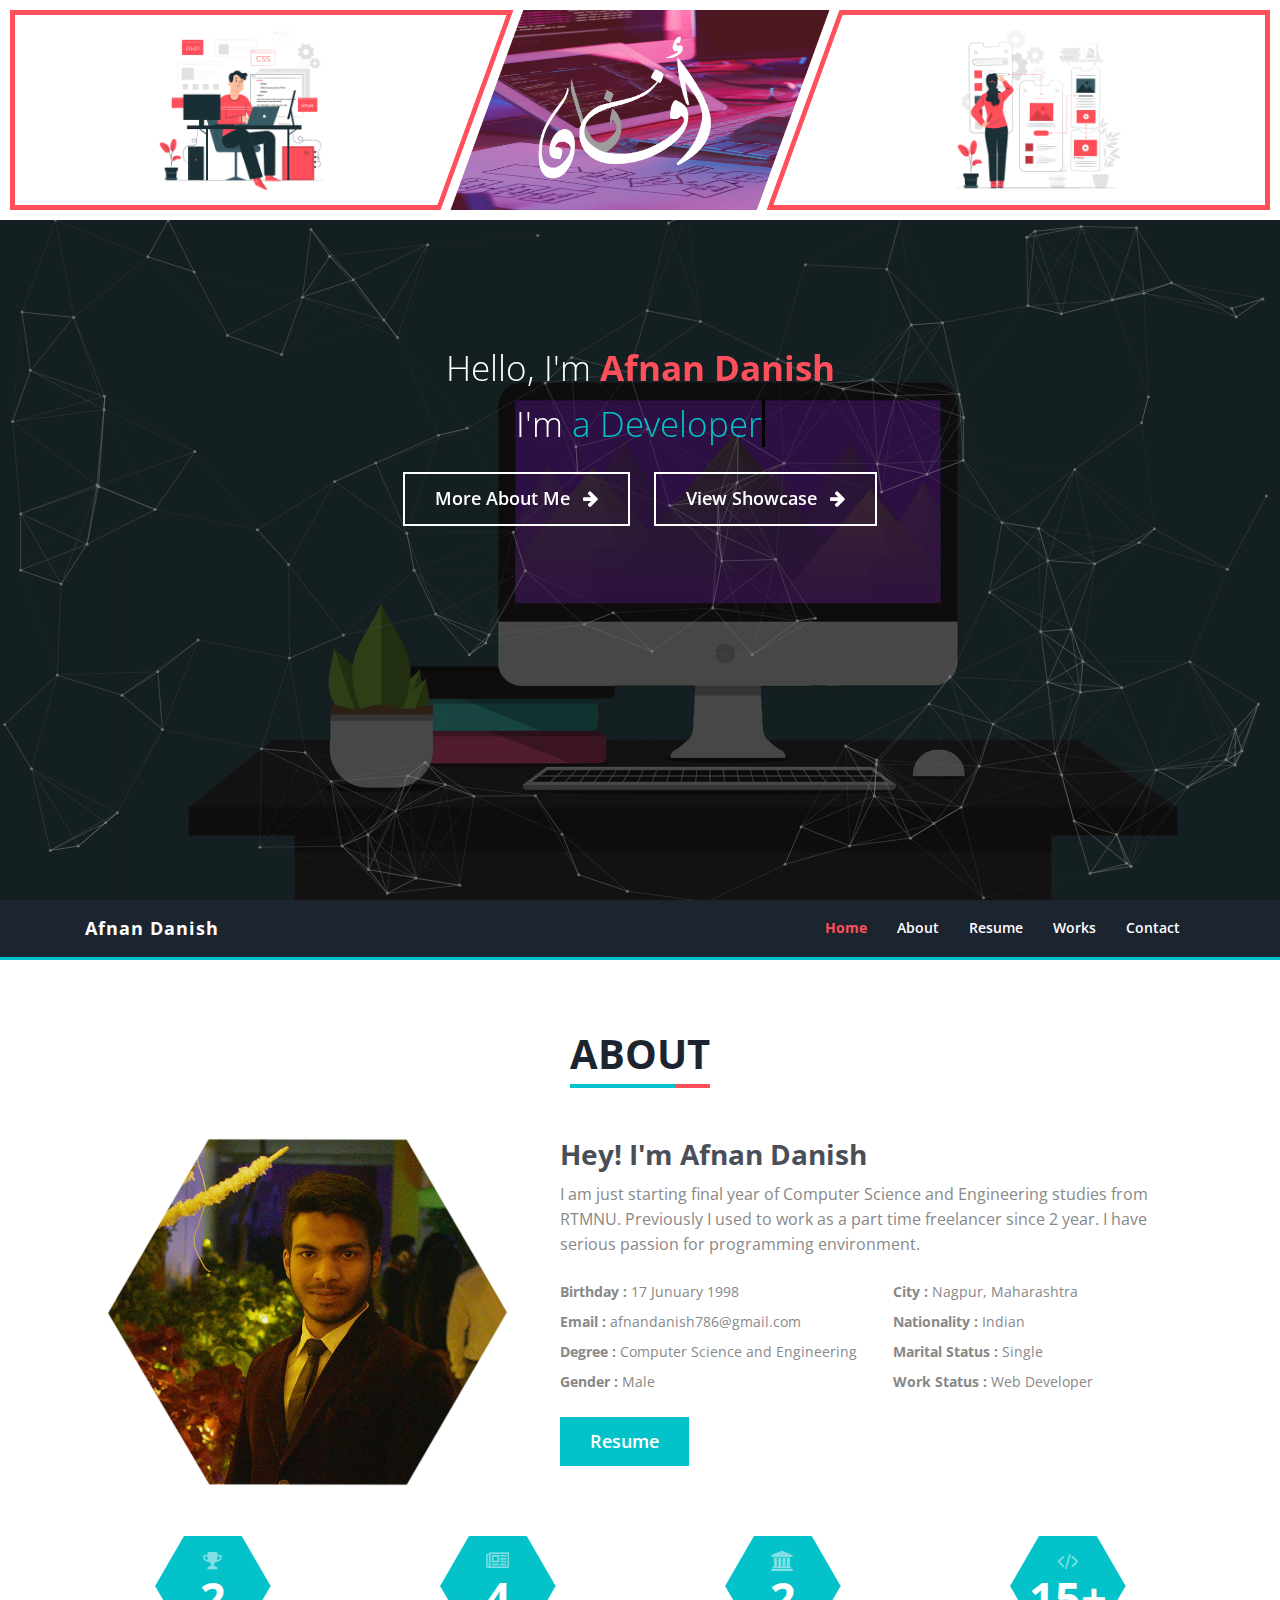
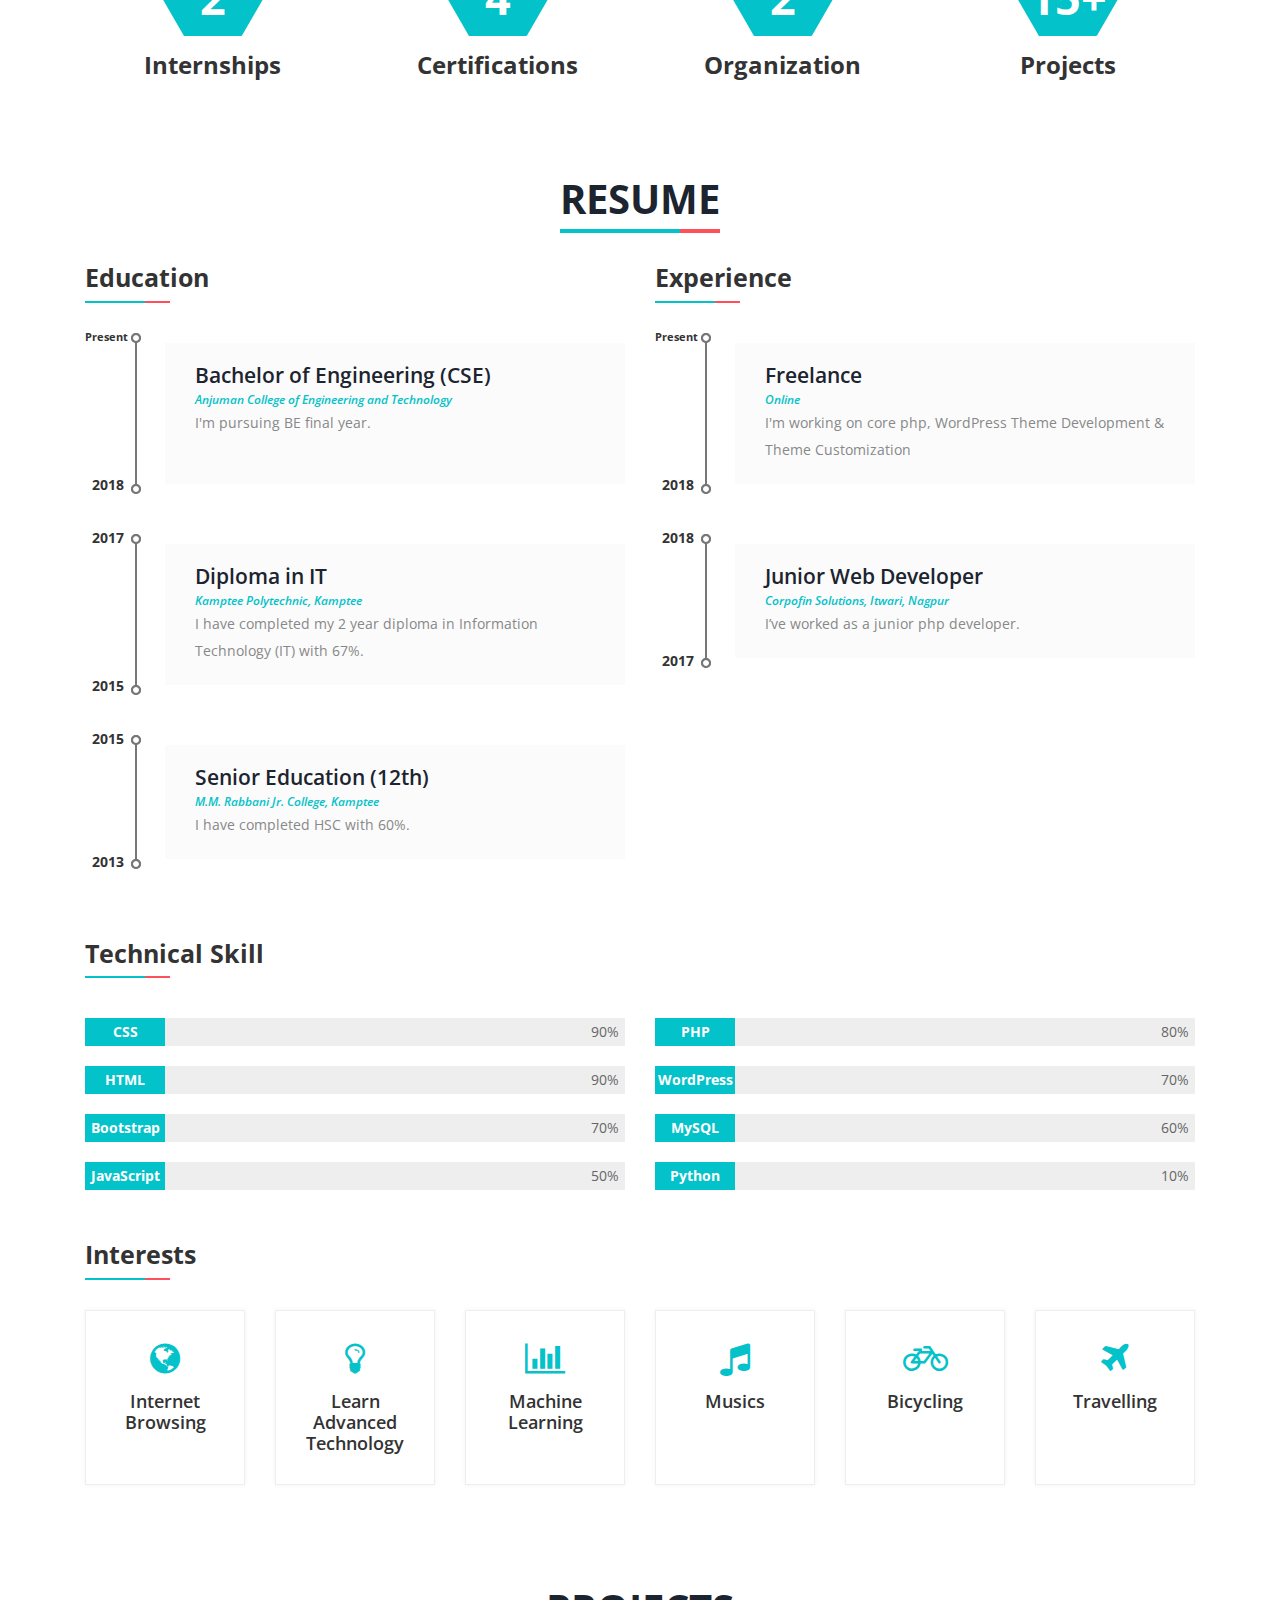
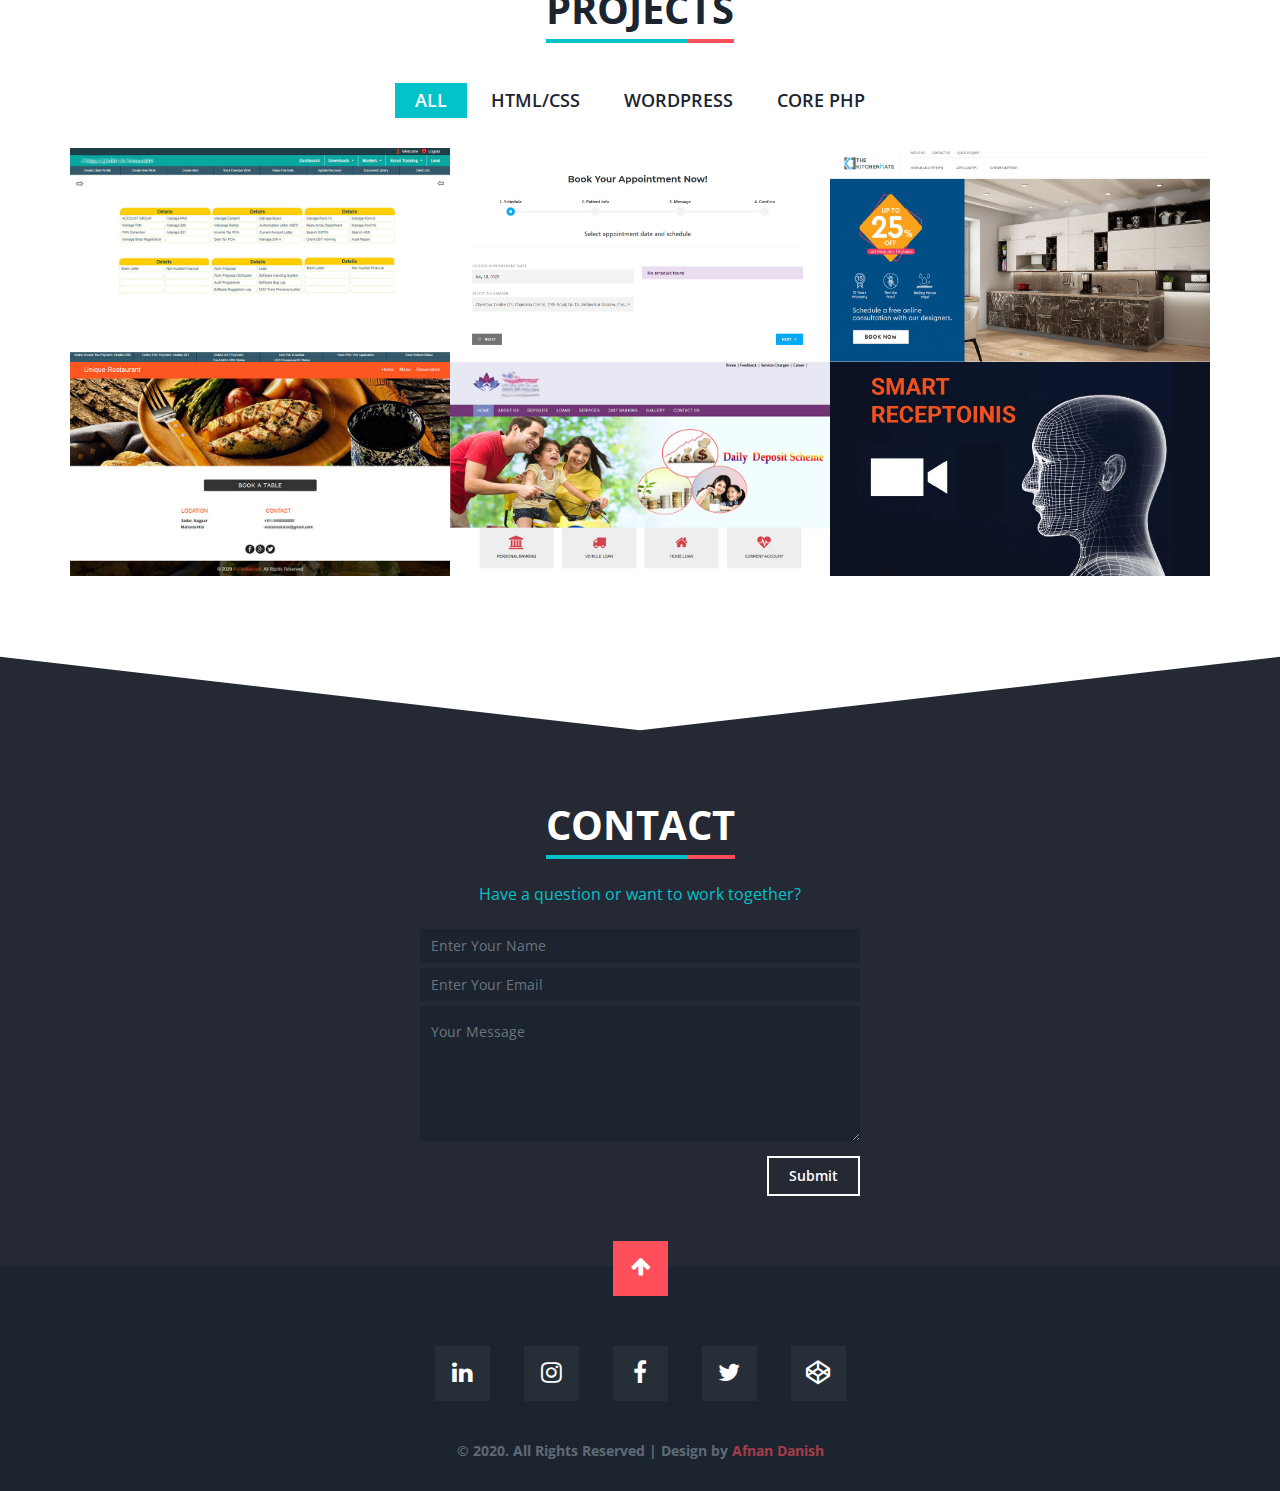
==== index.html @ 78c7e906 "add project and showcase" ====
<!DOCTYPE html>
<html>

<head>
	<meta charset="utf-8">
	<meta name="viewport" content="width=device-width, initial-scale=1">
	<title>Afnan Danish</title>
	
	<meta name="description" content="Afnan Danish is a Web developer and also I'm a student of Computer Science and Engineering from RTMNU University. ">
	<meta name="robots" content="index, follow">
	<meta name="googlebot" content="index, follow, max-snippet:-1, max-image-preview:large, max-video-preview:-1">
	<meta name="bingbot" content="index, follow, max-snippet:-1, max-image-preview:large, max-video-preview:-1">
	<link rel="canonical" href="https://afnan-danish.github.io">
	<meta property="og:locale" content="en_US">
	<meta property="og:type" content="website">
	<meta property="og:title" content="Home">
	<meta property="og:description" content="Afnan Danish is a Web developer and also I'm a student of Computer Science and Engineering from RTMNU University.">
	<meta property="og:url" content="https://afnan-danish.github.io">
	<meta property="og:site_name" content="Afnan Danish – Web Developer from Nagpur, India">
	<meta property="og:image" content="https://afnan-danish.github.io/images/afnan-danish.png">
	<meta name="keywords" content="" />
	
	<!--<meta name="mobile-web-app-capable" content="yes"> -->

	<link rel="icon" href="images/favicon.png" >
	<link href="https://fonts.googleapis.com/css2?family=Open+Sans:wght@400;600;700;800&display=swap" rel="stylesheet">
	<link href="css/bootstrap.min.css" rel='stylesheet' type='text/css' />
	<link href="css/style.css" rel='stylesheet' type='text/css' />
	<link href="css/font-awesome.css" rel="stylesheet">
	<link rel="stylesheet" href="css/owl.carousel.min.css">
	<link rel="stylesheet" href="css/owl.theme.default.min.css">
	<!-- Global site tag (gtag.js) - Google Analytics -->
	<script async src="https://www.googletagmanager.com/gtag/js?id=UA-175095025-1"></script>
	<script>
	  window.dataLayer = window.dataLayer || [];
	  function gtag(){dataLayer.push(arguments);}
	  gtag('js', new Date());

	  gtag('config', 'UA-175095025-1');
	</script>

</head>

<body data-spy="scroll" data-target=".navbar" data-offset="50">
	<!--top-header-main-->
	<div class="clearfix"></div>
	<div id="home"  class="top-header-main">
		<div class="top-header">
			<div class="th-first">
			</div>
			<div class="th-second">
			</div>
			<div class="th-third">
			</div>
		</div><!-- .top-header -->
	</div> <!-- /.top-header-main -->


	<!--Canvas Banner-->
	<div class="clearfix"></div>
	<section class="canvas-banner">
		<div id="particle-canvas" style="position: relative;">
		</div><!-- .particle-canvas -->
		<div class="canvas-content">
			<h1 class="canvas-heading">Hello, I'm <span class="name">Afnan Danish</span></h1>
			<h1 class="canvas-heading">I'm <span id="typeline" ></span></h1>
			<a class="view-btn" href="#about">More About Me <span class="fa fa-arrow-right"></span></a>
			<a class="view-btn" href="showcase.html">View Showcase <span class="fa fa-arrow-right"></span></a>
		</div><!-- .canvas-content -->
	</section><!-- /.canvas-banner -->
	


	<!-------- Navigatio ---------->
	<nav id="header" class="navbar navbar-expand-lg navbar-light bg-light sticky-top">
		<div class="container">
			<a class="navbar-brand" href="#home">Afnan Danish</a>
	  		<button class="navbar-toggler" type="button" data-toggle="collapse" data-target="#navbarNavDropdown" aria-controls="navbarNavDropdown" aria-expanded="false" aria-label="Toggle navigation">
	    		<div class="bar1"></div>
				<div class="bar2"></div>
				<div class="bar3"></div>
	  		</button>
	  		<div class="collapse navbar-collapse" id="navbarNavDropdown">
	    		<ul class="navbar-nav ml-auto">
		      		<li class="nav-item">
		        		<a class="nav-link" href="#home">Home</a>
		      		</li>
		      		<li class="nav-item">
		        		<a class="nav-link" href="#about">About</a>
		      		</li>
		      		<li class="nav-item">
		        		<a class="nav-link" href="#resume">Resume</a>
		      		</li>
		      		<li class="nav-item">
		        		<a class="nav-link" href="#project">Works</a>
		      		</li>
		      		<!--
		      		<li class="nav-item">
		        		<a class="nav-link" href="#testimonial">Testimonials</a>
		      		</li>
		      		<li class="nav-item dropdown">
			       		<a class="nav-link dropdown-toggle" href="#" id="navbarDropdownMenuLink" data-toggle="dropdown" aria-haspopup="true" aria-expanded="false">Blocks</a>
			       		<div class="dropdown-menu" aria-labelledby="navbarDropdownMenuLink">
			       			<a class="dropdown-item" href="#">Fun Facts</a>
			       			<a class="dropdown-item" href="#">Testimonials</a>
			       		</div>
			   		</li>
			   		-->
			   		<li class="nav-item">
			       		<a class="nav-link" href="#contact">Contact</a>
			   		</li>
		    	</ul>
		  	</div><!-- .collapse -->
		</div><!--.container -->
	</nav><!-- #header -->
	<!----- End Navigation ------>
	
	

	<!----- About Section ------>
	<section id="about" class="about">
		<div class="container">
			<div class="row">
				<div class="col-md-12">
					<div class="heading">
						<h1 class="section-heading">About</h1>
					</div><!-- .heading -->
				</div><!-- .col-md-12 -->
			</div><!-- .row -->
			<div class="me">
				<div class="row">
					<div class="col-md-5">
						<img class="img-me" src="images/afnan-danish.png" alt="Afnan Danish">
						<!--<h2 class="who-me">Who's this guy?</h2>-->
					</div><!-- .col- -->
					<div class="col-md-7">
						<h2 class="name">Hey! I'm Afnan Danish</h2>
						<p class="desc">I am just starting final year of Computer Science and Engineering studies from RTMNU. Previously I used to work as a part time freelancer since 2 year. I have serious passion for programming environment.
						</p>
						<div class="row">
							<div class="col-lg-6 col-md-12">
								<p class="points"><strong>Birthday :</strong> 17 Junuary 1998</p>
								<p class="points"><strong>Email :</strong> afnandanish786@gmail.com</p>
								<p class="points"><strong>Degree :</strong> Computer Science and Engineering</p>
								<p class="points"><strong>Gender :</strong> Male</p>
								
							</div>
							<div class="col-lg-6 col-md-12">
								<p class="points"><strong>City :</strong> Nagpur, Maharashtra</p>
								<p class="points"><strong>Nationality :</strong> Indian</p>
								<p class="points"><strong>Marital Status :</strong> Single</p>
								<p class="points"><strong>Work Status :</strong> Web Developer</p>
							</div>	
						</div>
						<a href="#resume" class="resume-btn">Resume</a>
						<p class="desc"></p>
					</div><!-- .col- -->
				</div><!-- .row -->
			</div><!-- .me -->
			<div class="row">
				<div class="col-md-3 col-sm-6 col-6">
					<div class="box-wrap">
						<div class="box">
							<i class="fa fa-trophy"></i>
							<span class="number">2</span>
						</div>
						
					</div>
					<div class="content">
						<h1 class="label">Internships</h1>
					</div>
				</div>
				<div class="col-md-3 col-sm-6 col-6">
					<div class="box-wrap">
						<div class="box">
							<i class="fa fa-newspaper-o"></i>
							<span class="number">4</span>
						</div>
					</div>
					<div class="content">
						<h1 class="label">Certifications</h1>
					</div>
				</div>
				<div class="col-md-3 col-sm-6 col-6">
					<div class="box-wrap">
						<div class="box">
							<i class="fa fa-university"></i>
							<span class="number">2</span>
						</div>
					</div>
					<div class="content">
						<h1 class="label">Organization</h1>
					</div>
				</div>
				<div class="col-md-3 col-sm-6 col-6">
					<div class="box-wrap">
						<div class="box">
							<i class="fa fa-code"></i>
							<span class="number">15+</span>
						</div>
					</div>
					<div class="content">
						<h1 class="label">Projects</h1>
					</div>
				</div>
			</div><!--.row -->	
		</div><!-- .container -->
	</section>
	<!----- End About Section ------>
  
	<!----- Resume ------>
	<section id="resume" class="resume">
		<div class="container">
			<div class="row">
				<div class="col-md-12">
					<div class="heading">
						<h1 class="section-heading">Resume</h1>
					</div><!-- .heading -->
				</div><!-- .col-md-12 -->
			</div><!-- .row -->
			<div class="row resume-content">
				<div class="col-lg-6">
					<h3 class="sub-title">Education</h3>
					<ul class="box">
						<li>
							<span></span>
							<div class="inner-box">
								<h4 class="title">Bachelor of Engineering (CSE)</h4>
								<p class="desc">Anjuman College of Engineering and Technology</p>
								<p class="info">I'm pursuing BE final year.<br><br></p>
							</div>
							<span class="number">
								<span class="start present">Present</span>
								<span class="end">2018</span>
							</span>
						</li>
						<li>
							<span></span>
							<div class="inner-box">
								<h4 class="title">Diploma in IT</h4>
								<p class="desc">Kamptee Polytechnic, Kamptee</p>
								<p class="info">I have completed my 2 year diploma in Information Technology (IT) with 67%.</p>
							</div>
							<span class="number">
								<span class="start">2017</span>
								<span class="end">2015</span>
							</span>
						</li>
						<li>
							<span></span>
							<div class="inner-box">
								<h4 class="title">Senior Education (12th)</h4>
								<p class="desc">M.M. Rabbani Jr. College, Kamptee</p>
								<p class="info">I have completed HSC with 60%.</p>
							</div>
							<span class="number">
								<span class="start">2015</span>
								<span class="end">2013</span>
							</span>
						</li>
					</ul>
				</div><!-- .col -->
				<div class="col-lg-6">
					<h3 class="sub-title">Experience</h3>
					<ul class="box">
						<li>
							<span></span>
							<div class="inner-box">
								<h4 class="title">Freelance</h4>
								<p class="desc">Online</p>
								<p class="info">I'm working on core php, WordPress Theme Development & Theme Customization</p>
							</div>
							<span class="number">
								<span class="start present">Present</span>
								<span class="end">2018</span>
							</span>
						</li>
						<li>
							<span></span>
							<div class="inner-box">
								<h4 class="title">Junior Web Developer</h4>
								<p class="desc">Corpofin Solutions, Itwari, Nagpur</p>
								<p class="info">I’ve worked as a junior php developer.</p>
							</div>
							<span class="number">
								<span class="start">2018</span>
								<span class="end">2017</span>
							</span>
						</li>
					</ul><!-- .box -->
				</div><!-- .col -->
			</div><!-- .row.resume-content -->
			<div class="row technical-skill">
				<div class="col-lg-12">
					<h3 class="sub-title">Technical Skill</h3>
				</div><!-- .col-lg-12 -->
				<div class="col-md-12">
					<div class="row skill-row">
						<div id="skills" class="col-md-6 skill">
							<div class="skill-bar">
								<div class="bar d-flex">
									<div class="content">CSS</div>
									<div class="fill-box" data-count="90"><div class="fill" data-count="90" ></div></div>
									<div class="per">90%</div>
					             </div>
							</div>
							<div class="skill-bar">
								<div class="bar d-flex">
									<div class="content">HTML</div>
									<div class="fill-box" data-count="90"><div class="fill" data-count="90" ></div></div>
									<div class="per">90%</div>
					             </div>
							</div>
							<div class="skill-bar">
								<div class="bar d-flex">
									<div class="content">Bootstrap</div>
									<div class="fill-box"><div class="fill" data-count="70" ></div></div>
									<div class="per">70%</div>
					             </div>
							</div>
							<div class="skill-bar">
								<div class="bar d-flex">
									<div class="content">JavaScript</div>
									<div class="fill-box"><div class="fill" data-count="50" ></div></div>
									<div class="per">50%</div>
					             </div>
							</div>
						</div>
						<div class="col-md-6 skill">
							<div class="skill-bar">
								<div class="bar d-flex">
									<div class="content">PHP</div>
									<div class="fill-box"><div class="fill" data-count="80" ></div></div>
									<div class="per">80%</div>
					             </div>
							</div>
							<div class="skill-bar">
								<div class="bar d-flex">
									<div class="content">WordPress</div>
									<div class="fill-box"><div class="fill" data-count="70" ></div></div>
									<div class="per">70%</div>
					             </div>
							</div>
							<div class="skill-bar">
								<div class="bar d-flex">
									<div class="content">MySQL</div>
									<div class="fill-box"><div class="fill" data-count="60" ></div></div>
									<div class="per">60%</div>
					             </div>
							</div>
							<div class="skill-bar">
								<div class="bar d-flex">
									<div class="content">Python</div>
									<div class="fill-box"><div class="fill" data-count="10" ></div></div>
									<div class="per">10%</div>
					             </div>
							</div>
						</div><!-- .skill .col- -->
					</div><!-- .row.skill-row -->
				</div><!-- .col-md-12 -->
			</div><!-- .row.technical-skill -->
			<div class="row interest">
				<div class="col-lg-12">
					<h3 class="sub-title">Interests</h3>
				</div><!-- .col-lg-12 -->
				<div class="col-md-12">
					<div class="row">
						<div class="col-lg-2 col-md-4 col-6">
							<div class="int-box">
								<i class="fa fa-globe"></i>
								<h5>Internet Browsing</h5>
							</div>
						</div>
						<div class="col-lg-2 col-md-4 col-6">
							<div class="int-box">
								<i class="fa fa-lightbulb-o"></i>
								<h5>Learn Advanced Technology</h5>
							</div>
						</div>
						<div class="col-lg-2 col-md-4 col-6">
							<div class="int-box">
								<i class="fa fa-bar-chart"></i>
								<h5>Machine Learning</h5>
							</div>
						</div>
						<div class="col-lg-2 col-md-4 col-6">
							<div class="int-box">
								<i class="fa fa-music"></i>
								<h5>Musics</h5>
							</div>
						</div>
						<div class="col-lg-2 col-md-4 col-6">
							<div class="int-box">
								<i class="fa fa-bicycle"></i>
								<h5>Bicycling</h5>
							</div>
						</div>
						<div class="col-lg-2 col-md-4 col-6">
							<div class="int-box">
								<i class="fa fa-plane"></i>
								<h5>Travelling</h5>
							</div>
						</div>
					</div><!-- .row -->
				</div><!-- .col-md-12 -->
			</div><!-- .row.interest -->
			
		</div>
	</section>
	<!----- End Resume ------>



	<!----- Projects ------>
	<section id="project" class="project">
		<div class="container">
			<div class="row">
				<div class="col-md-12">
					<div class="heading">
						<h1 class="section-heading">Projects</h1>
					</div><!-- .heading -->
				</div><!-- .col-md-12 -->
				<div class="col-md-12">
					<div class="project-tab">
			            <button class="filter-button btn-dflt" data-filter="all">All</button>
			            <button class="filter-button" data-filter="html">html/Css</button>
			            <button class="filter-button" data-filter="wordpress">WordPress</button>
			            <button class="filter-button" data-filter="php">Core php</button>
			        </div>
				</div>
				<div class="col-md-12">
					<div class="row filter-row">

						<div class="col-lg-4 col-md-4 col-sm-6 col-6 filter php">
			                <img src="images/project/php-project4.jpg" class="img-fluid">
			                <div class="hover-content">
			                	<div class="box-wrap">
				                	<a href="#" data-toggle="modal" data-target="#myModal" data-sr="3" data-src="images/project/php-project4.jpg" data-heading="Consultancy Data Managements"><h4 class="title">Consultancy Data<br>Managements</h4></a>
				                	<p class="desc"></p>
				                	<a href="" data-toggle="modal" data-target="#myModal" data-sr="3" data-src="images/project/php-project4.jpg" data-heading="Consultancy Data Managements" class="learn-more">Read More</a>
				                	<p class="long-desc3 d-none">Lorem Ipsum is simply dummy text of the printing and typesetting industry. Lorem Ipsum has been the industry's standard dummy text ever since the 1500s, when an unknown printer took a galley of type and scrambled it to make a type specimen book. It has survived not only five centuries, but also the leap into electronic typesetting, remaining essentially unchanged.</p>
			                	</div>
			                </div>
			            </div>


						<div class="col-lg-4 col-md-4 col-sm-6 col-6 filter php">
			                <img src="images/project/php-project1.jpg" class="img-fluid">
			                <div class="hover-content">
			                	<div class="box-wrap">
				                	<a href="#" data-toggle="modal" data-target="#myModal" data-sr="1" data-src="images/project/php-project1.jpg" data-heading="Doctor Appoinment Booking System"><h4 class="title">Doctor Appoinment<br>Booking System</h4></a>
				                	<p class="desc">Its php project for doctor appointment</p>
				                	<a href="" data-toggle="modal" data-target="#myModal" data-sr="1" data-src="images/project/php-project1.jpg" data-heading="Doctor Appoinment Booking System" class="learn-more">Read More</a>
				                	<p class="long-desc1 d-none">Lorem Ipsum is simply dummy text of the printing and typesetting industry. Lorem Ipsum has been the industry's standard dummy text ever since the 1500s, when an unknown printer took a galley of type and scrambled it to make a type specimen book. It has survived not only five centuries, but also the leap into electronic typesetting, remaining essentially unchanged.</p>
			                	</div>
			                </div>
			            </div>

			            <div class="col-lg-4 col-md-4 col-sm-6 col-6 filter html">
			                <img src="images/project/html-project2.jpg" class="img-fluid">
			                <div class="hover-content">
			                	<div class="box-wrap">
				                	<a href="#" data-toggle="modal" data-target="#myModal" data-sr="5" data-src="images/project/html-project2.jpg" data-heading="The Kitchenmate"><h4 class="title">The Kitchenmate</h4></a>
				                	<p class="desc">Static Website</p>
				                	<a href="" data-toggle="modal" data-target="#myModal" data-sr="5" data-src="images/project/html-project2.jpg" data-heading="The Kitchenmate" class="learn-more">Read More</a>
				                	<p class="long-desc5 d-none">Lorem Ipsum is simply dummy text of the printing and typesetting industry. Lorem Ipsum has been the industry's standard dummy text ever since the 1500s, when an unknown printer took a galley of type and scrambled it to make a type specimen book. It has survived not only five centuries, but also the leap into electronic typesetting, remaining essentially unchanged.</p>
			                	</div>
			                </div>
			            </div>

			            
			            <div class="col-lg-4 col-md-4 col-sm-6 col-6 filter php">
			                <img src="images/project/php-project2.jpg" class="img-fluid">
			                <div class="hover-content">
			                	<div class="box-wrap">
				                	<a href="#" data-toggle="modal" data-target="#myModal" data-sr="2" data-src="images/project/php-project2.jpg" data-heading="Table Booking"><h4 class="title">Table Booking</h4></a>
				                	<p class="desc">Develeped for diploma student as a college project</p>
				                	<a href="" data-toggle="modal" data-target="#myModal" data-sr="2" data-src="images/project/php-project2.jpg" data-heading="Table Booking" class="learn-more">Read More</a>
				                	<p class="long-desc2 d-none">Lorem Ipsum is simply dummy text of the printing and typesetting industry. Lorem Ipsum has been the industry's standard dummy text ever since the 1500s, when an unknown printer took a galley of type and scrambled it to make a type specimen book. It has survived not only five centuries, but also the leap into electronic typesetting, remaining essentially unchanged.</p>
			                	</div>
			                </div>
			            </div>

			            <div class="col-lg-4 col-md-4 col-sm-6 col-6 filter html">
			                <img src="images/project/html-project1.jpg" class="img-fluid">
			                <div class="hover-content">
			                	<div class="box-wrap">
				                	<a href="#" data-toggle="modal" data-target="#myModal" data-sr="4" data-src="images/project/html-project1.jpg" data-heading="Cooperative Banks"><h4 class="title">Cooperative Banks</h4></a>
				                	<p class="desc">Static Website</p>
				                	<a href="" data-toggle="modal" data-target="#myModal" data-sr="4" data-src="images/project/html-project1.jpg" data-heading="Cooperative Banks" class="learn-more">Read More</a>
				                	<p class="long-desc4 d-none">Lorem Ipsum is simply dummy text of the printing and typesetting industry. Lorem Ipsum has been the industry's standard dummy text ever since the 1500s, when an unknown printer took a galley of type and scrambled it to make a type specimen book. It has survived not only five centuries, but also the leap into electronic typesetting, remaining essentially unchanged.</p>
			                	</div>
			                </div>
			            </div>

			            <div class="col-lg-4 col-md-4 col-sm-6 col-6 filter">
			                <img src="images/project/python-project1.jpg" class="img-fluid">
			                <div class="hover-content">
			                	<div class="box-wrap">
				                	<a href="#" data-toggle="modal" data-target="#myModal" data-sr="6" data-src="images/project/python-project1.jpg" data-heading="Smart Receptionist"><h4 class="title">Smart Receptionist</h4></a>
				                	<p class="desc">AI Based Receptionist System for book an appointment, developed in Python</p>
				                	<a href="" data-toggle="modal" data-target="#myModal" data-sr="6" data-src="images/project/python-project1.jpg" data-heading="Smart Receptionist" class="learn-more">Read More</a>
				                	<p class="long-desc6 d-none">
					                	Lorem Ipsum is simply dummy text of the printing and typesetting industry. Lorem Ipsum has been the industry's standard dummy text ever since the 1500s, when an unknown printer took a galley of type and scrambled it to make a type specimen book. It has survived not only five centuries, but also the leap into electronic typesetting, remaining essentially unchanged.
						                <br/><a href="https://github.com/afnan-danish/smart-receptionist">Project Github Link</a>
					            	</p>
			                	</div>
			                </div>
			            </div>

					</div><!-- .row.filter-row-->
				</div><!-- col-md-12-->		
			</div><!-- .row -->
		</div><!-- .container -->

		<!-- modal -->
		<div style="z-index: 99999999;" class="modal fade" id="myModal" tabindex="-1" role="dialog" aria-labelledby="myModalLabel" aria-hidden="true">
			<div class="modal-dialog modal-lg" role="document">
		    	<div class="modal-content ">
		    		<button type="button" style="position: absolute;right: 0;width: 20px; height: 20px; z-index: 99999;" class="close" data-dismiss="modal" aria-label="Close">
		          			<span aria-hidden="true">&times;</span>
		        		</button>
		      		<div class="modal-body">
		        		<img class="modal-img" src="">
		        		<h4 class="modal-heading text-center"></h4>
		        		<p class="modal-desc"></p>
		      		</div>
		      		<div class="modal-footer">
		      			<button type="button" class="btn btn-secondary" data-dismiss="modal">Close</button>
		      		</div>
		    	</div>
		  	</div>
		</div>
		<!-- end model -->
	</section>
	<!----- End Projects ------>





	<!--contact -->
	<section id="contact" class="contact">
		<svg preserveAspectRatio="none" viewBox="0 0 100 102" height="75" width="100%" version="1.1" xmlns="http://www.w3.org/2000/svg" class="svgcolor-light">
          <path d="M0 0 L50 100 L100 0 Z" fill="white" stroke="white"></path>
        </svg>
		<div class="container">
			<div class="row">
				<div class="col-lg-6 offset-lg-3">
					<div class="heading">
						<h1 class="section-heading">Contact</h1>
						<p class="have-que">Have a question or want to work together?</p>
					</div><!-- .heading -->
					<div class="form-wrap">
						<form id="contactForm" class="cform">
							<input type="input" name="name" id="name" class="form-control" placeholder="Enter Your Name" required="required">
							<input type="email" name="email" id="email" class="form-control" placeholder="Enter Your Email" required="required">
							<textarea rows="5" name="message" id="message" class="form-control" placeholder="Your Message" required="required"></textarea>
							<button type="submit" id="submit" onclick="postContactToGoogle()" class="submit-btn">Submit</button>
							<p id="alertmessage"></p>
						</form>
					</div><!-- .form-wrap -->
				</div><!-- .col -->
			</div><!-- .row -->
		</div><!-- .container -->
	</section><!-- .contact -->
	<!-- /contact -->

	<!--footer -->
	<footer>
        <a href="#home" class="scroll-top"><i class="fa fa-arrow-up"></i></a>
		<div class="icon-wrap">
          	<a href="https://www.linkedin.com/in/afnan-danish" target="_blank">
            	<div class="icon" id="icon-1">
              		<i class="fa fa-linkedin"></i>
            	</div>
          	</a>
          	<a href="https://instagram.com/afnan.danish_" target="_blank">
            	<div class="icon" id="icon-2">
             		<i class="fa fa-instagram"></i>
            	</div>
          	</a>
          	<a href="#" target="_blank">
            	<div class="icon" id="icon-3">
              		<i class="fa fa-facebook"></i>
            	</div>
          	</a>
          	<a href="#"  target="_blank">
            	<div class="icon" id="icon-4">
              		<i class="fa fa-twitter"></i>
            	</div>
          	</a>
          	<a href="https://codepen.io/afnan-danish"  target="_blank">
            	<div class="icon" id="icon-4">
              		<i class="fa fa-codepen"></i>
            	</div>
          	</a>
        </div><!-- icon-wrap -->
        <div class="info-box">
          	<div class="copyright">
            	© 2020. All Rights Reserved | Design by<span class="highlight"> Afnan Danish </span>
          	</div><!-- .copyright -->
        </div><!-- .info-box -->
	</footer>
	<!-- //footer -->
	
	<!-- script -->
	<script type="text/javascript" src="js/jquery-2.2.3.min.js"></script>
	<script type="text/javascript" src="js/bootstrap.min.js"></script>
	<script type="text/javascript" src="js/owl.carousel.min.js"></script>
	<script type="text/javascript" src="js/canvas.js"></script>
	<script type="text/javascript" src="js/main.js"></script>
	<!-- end script -->
	
</body>

</html>
<script type="text/javascript">
	//https://docs.google.com/forms/d/e/1FAIpQLSdSn_ir8tVkmXu6cVRP9NA3B1IPitNsTTh9B2yq-U9fbn1rIg/formResponse?usp=pp_url&entry.2005620554=4&entry.1065046570=5&entry.1166974658=1234567890&entry.839337160=5
</script>
---- css/style.css ----
:root {
	--main-color: #ff4f5a;
	--second-color : #1b242f;  
	--third-color : #04c2c9;  
}

html,
body {
	margin: 0;
	font-size: 100%;
	background: #fff;
	font-family: 'Open Sans', sans-serif;
	font-size: 14px;
	line-height: 1.42857143;
    color: #333333;
}

body a {
	color: var(--main-color);
	text-decoration: none;
	transition: 0.5s all;
	-webkit-transition: 0.5s all;
	-moz-transition: 0.5s all;
	-o-transition: 0.5s all;
	-ms-transition: 0.5s all;
}

a:hover {
	text-decoration: none;
}

input[type="button"],
input[type="submit"] {
	transition: 0.5s all;
	-webkit-transition: 0.5s all;
	-moz-transition: 0.5s all;
	-o-transition: 0.5s all;
	-ms-transition: 0.5s all;
}

h1,
h2,
h3,
h4,
h5,
h6 {
	margin: 0;
	font-family: 'Open Sans';
	font-weight: 600;
}

p {
	margin: 0;
	color: #888;
	font-weight: 400;
	font-size: 0.85em;
	line-height: 1.9em;
}

ul {
	margin: 0;
	padding: 0;
}

label {
	margin: 0;
}







/* ----------- Top Header -------------- */
.top-header {
	width: 120%;
	display: flex;
	margin: 0 auto;
	margin-left: -10%;
}
.th-second {
	flex: 1;
	background-color: var(--main-color);
	position: relative;
}
.th-second::before {
	opacity: 0.7;
	content: "";
	background-image: url('../images/bg.jpg');
	background-repeat: no-repeat;
	background-size: 100% 100%;
	background-position: center;
	display: block;
	position: absolute;
	left: -50%;
	top: 0;
	width: 250%;
	height: 100%;
	transform: skew(20deg);
}
.th-second::after {
	opacity: 1;
	content: "";
	background-image: url('../images/afnan1.png');
	background-repeat: no-repeat;
	background-size: 180px 180px;
	margin-left: -5%;
	background-position: center;
	display: block;
	position: absolute;
	left: 0;
	top: 0;
	width: 100%;
	height: 100%;
	transform: skew(20deg);
	transition: all 1s ease;
}
.top-header-seperator {
	height: 5px;
}
.top-header-main {
	overflow: hidden;
	width: calc(100% - 20px);
	margin: 10px 10px;
	border-left: 5px solid var(--main-color);
	border-right: 5px solid var(--main-color);
}
.th-first, .th-second, .th-third {
	padding: 20px;
	background-color: #ccc;
	height: 200px;
	display: inline-block;
	margin-left: 5px;
	margin-right: 5px;
	transform: skew(-20deg);
	overflow: hidden;
	transition: all 1s ease;
}

.th-first, .th-third {
	flex: 2;
	border: 5px solid var(--main-color);
	background-color: #fff;
	position: relative;
	transition: all 1s ease;
}
.th-first::after {
	content: "";
	background-image: url('../images/top-header-1.jpg');
	background-repeat: no-repeat;
	background-size: 180px 180px;
	margin-left: 10%;
	background-position: center;
	display: block;
	position: absolute;
	left: 0;
	top: 0;
	width: 100%;
	height: 100%;
	transform: skew(20deg);
	transition: all 1s ease;
}
.th-third::after {
	content: "";
	background-image: url('../images/top-header-2.jpg');
	background-repeat: no-repeat;
	background-size: 180px 180px;
	margin-left: -10%;
	background-position: center;
	display: block;
	position: absolute;
	left: 0;
	top: 0;
	width: 100%;
	height: 100%;
	transform: skew(20deg);
	transition: all 1s ease;
}
.th-second {
	flex: 1;
	background-color: var(--main-color);
	position: relative;
}
	
@media screen and (min-width: 768px){
	
}
@media screen and (max-width: 768px){ 
	.th-first, .th-second, .th-third {
		height: 140px;
	}
	.th-first, .th-third {
		border-width: 3px;
	}
	.th-second {
		flex: 2;
	}
	.top-header-main {
		border-width: 3px;
		border-width: 3px;
	}
	.th-first::after,
	.th-third::after {
		background-size: 120px 120px;
	}
	
	.th-second::after {
		background-size: 100px 100px;
	}
}
/* ----------- End Top Header -------------- */
/* ----------- Canvas -------------- */
.canvas-banner {
	height: calc(100vh - 220px);
  	width: 100%;
  	margin: 0;
  	padding: 0;
  	overflow: hidden;
  	position: relative;
}
#particle-canvas {
  	width: 100%;
  	height: 100%;
}

@media screen and (max-width: 768px){ 
	.canvas-banner {
		height: calc(100vh - 160px);
	}
}
.canvas-banner::after{
	content: "";
	position: absolute;
	display: block;
	top: 0;
	left: 0;
	z-index: 9999999
}
.canvas-banner .canvas-content {
	position: absolute;
	display: block;
	top: 0;
	left: 0;
	z-index: 9999999;
	width: 100%;
	text-align: center;
	margin-top: 120px;
}
.canvas-banner .canvas-content .canvas-heading {
	color: #fff;
	font-family: 'Open Sans';
	font-weight: 100;
	line-height: 1.6;
}
.canvas-banner .canvas-content .canvas-heading .name {
	color: var(--main-color);
	font-weight: 700;
}
.canvas-banner .canvas-content .view-btn {
	background-color: transparent;
	padding: 12px 30px;
	border: 2px solid #fff;
	margin-top: 20px;
	margin-left: 10px;
	margin-right: 10px;
	display: inline-block;
	font-size: 18px;
	color: #fff;
	font-family: 'Open Sans';
	font-weight: 600;
	transition: 1s ease;
}
.canvas-banner .canvas-content .view-btn:hover {
	background-color: var(--third-color);
	border-color: var(--third-color);

}
.canvas-banner .canvas-content .view-btn span {
	margin-left: 8px;
	transition: 1s ease;
}
.canvas-banner .canvas-content .view-btn:hover span {
	transform: rotate(90deg);
	transition-duration: 1s;
}
@media screen and (max-width: 768px){ 
	.canvas-banner .canvas-content {
		margin-top: 120px;
	}
	.canvas-banner .canvas-content .canvas-heading {
		font-size: 26px;
	}
}
@-webkit-keyframes blink-caret { 
	50% { 
		border-color: transparent; 
	} 
}
em {
	border-right: .1em solid black;
	width: 20ch;
	white-space: nowrap;
	overflow: hidden;
  	margin-top: 0;
  	color: #3295dd;
	-webkit-animation: typing 5s steps(21, end),
	blink-caret .5s step-end infinite alternate;
}
#typeline {
	color: var(--third-color)
}
/* ----------- End Canvas -------------- */


/* ----------- Navigation -------------- */
.navbar {
	background-color: var(--second-color) !important;
	height: 60px;
	border-bottom: 3px solid var(--third-color)
}
.navbar .nav-item .nav-link {
	font-size: 14px;
	padding-left: 15px;
	padding-right: 15px;
	color: #ffffff;
	font-family: 'Open Sans' sans-serif;
	font-weight: 600;
}
.navbar .nav-item .nav-link:hover,
.navbar .nav-item .nav-link:focus,
.navbar .nav-item.active .nav-link {
	color: var(--main-color);
}
.navbar .navbar-brand {
	font-family: 'Open Sans';
	font-weight: 700;
	font-size: 18px;
	letter-spacing: 1px;
	color: #fff;
}
.navbar .navbar-brand:hover,
.navbar .navbar-brand:focus {
	color: var(--main-color);
}
.nav-item.dropdown .dropdown-menu .dropdown-item {
	font-family: 'Open Sans' sans-serif;
	font-weight: 600;
}
.nav-item.dropdown .dropdown-menu .dropdown-item:hover {
	color : var(--main-color);
}
@media screen and (max-width: 992px) {
	.navbar-collapse {
		background-color: rgba(26, 46, 53, 0.7);
		margin-top: 5px;

	}
}
.navbar-toggler {
	position: relative;
}
.navbar-toggler:focus{
	border: 0;
	outline:none
}
.navbar-toggler .bar1,
.navbar-toggler .bar2,
.navbar-toggler .bar3 {
  width: 35px;
  height: 3px;
  background-color: #fff;
  margin: 8px 0;
  transition: 0.4s;
}
.navbar-toggler.menu-clicked .bar1 {
  -webkit-transform: rotate(-45deg) translate(-9px, 6px);
  transform: rotate(-45deg) translate(-9px, 6px);
}
.navbar-toggler.menu-clicked .bar1 {
  -webkit-transform: rotate(-45deg) translate(-9px, 6px);
  transform: rotate(-45deg) translate(-9px, 6px);
}

.navbar-toggler.menu-clicked .bar2 {opacity: 0;}

.navbar-toggler.menu-clicked .bar3 {
  -webkit-transform: rotate(45deg) translate(-8px, -8px);
  transform: rotate(45deg) translate(-8px, -8px);
}
.navbar-light .navbar-nav .active>.nav-link,
.navbar-light .navbar-nav .nav-link.active,
.navbar-light .navbar-nav .nav-link.show,
.navbar-light .navbar-nav .show>.nav-link {
	color: var(--main-color);
	font-weight: 700;
}
/* ----------- End Navigation -------------- */



/* ----------- About Section -------------- */
.heading {
	position: relative;
	margin-top: 70px;
	text-align: center;
}
.heading .section-heading {
	color: var(--second-color);
    font-family: "Open Sans";
    font-size: 28px;
    font-weight: 700;
    display: inline-block;
    position: relative;
    padding-bottom: 10px;
    text-transform: uppercase;
}
.heading .section-heading::after {
	content: "";
	display: block;
	position: absolute;
	bottom: 0;
	left: 0;
	height: 4px;
	width: 75%;
	background-color: var(--third-color);
}
.heading .section-heading::before {
	content: "";
	display: block;
	position: absolute;
	bottom: 0;
	right: 0;
	height: 4px;
	width: 25%;
	background-color: var(--main-color);
}

@media screen and (min-width: 768px) {
	.heading {
	}
	.heading .section-heading {
	    font-size: 40px;
	}
}




.about .box {
	background-color: var(--third-color);
    display: inline-block;
    height: 100%;
    width: calc(100% * 0.57735);
    z-index: 0;
}
.about .box-wrap {
	display: block;
    height: 80px;
    position: relative;
    text-align: center;
    width: 80px;
    z-index: 1;
    margin: 20px auto 0;
}
.about .box {
	
}
.about .box::before {
	background-color: inherit;
    content: "";
    height: inherit;
    position: absolute;
    right: calc((100% / 2) - ((100% * 0.57735) / 2));
    top: 0;
    transform: rotateZ(60deg);
    width: inherit;
    z-index: -9;
}
.about .box::after {
	background-color: inherit;
    content: "";
    height: inherit;
    position: absolute;
    right: calc((100% / 2) - ((100% * 0.57735) / 2));
    top: 0;
    transform: rotateZ(-60deg);
    width: inherit;
    z-index: -9;
}
.about .box i {
	color: #fff;
    font-size: 20px;
    left: 0;
    position: absolute;
    right: 0;
    top: 10px;
    z-index: 1;
    opacity: 0.5;
}
.about .box .number {
	color: #fff;
    font-size: 40px;
    left: 0;
    position: absolute;
    right: 0;
    top: 20px;
    z-index: 9;
    font-weight: 700;
}
.about .content {
	margin-bottom: 20px;
}
.about .content .label{
	font-size: 20px;
    font-weight: 700;
    font-family: 'Open Sans';
    text-align: center;
    padding: 15px 0 5px;
}
.about .content .desc{
	font-size: 12px;
    font-family: 'Open Sans';
    text-align: center;
    
}
@media screen and (min-width: 768px){
	.about .box-wrap {
	    height: 100px;
	    width: 100px;
	}
	.about .box i {
		top: 15px;
	}
	.about .box .number {
		font-size: 45px;
	    left: 0;
	    position: absolute;
	    right: 0;
	    top: 30px;
	    z-index: 9;
	    font-weight: 700;
	}
	.about .content .label{
		font-size: 24px;
	 }
	.about .content .desc{
		font-size: 14px;
	}
}
.about .me {
	margin-top: 50px;
}
.me .img-me {
	width: 90%;
	display: block;
	margin: 0 auto;
	margin-bottom: 30px;
}
.me .img-me+.who-me {
	text-align: center;
	font-size: 18px;
	margin-top: 20px;
	margin-bottom: 20px;
	font-family: 'Open Sans';
	font-weight: 700;
	color: var(--second-color);
	opacity: 0.7;
}
.about .me .name {
	margin: 0px 0px 10px;
	font-family: 'Open Sans';
	font-weight: 700;
	color: var(--second-color);
	opacity: 0.8;
	padding: 0;
}

.about .me .desc {
	font-size: 16px;
	line-height: 25px;
	margin-bottom: 20px;
}
.about .me .points+.desc {
	margin-top: 20px;
}
.about .me .points {
	font-size:14px;
	line-height: 30px;
}
.about .me .points i.fa {
	width: 25px;
	text-align: center;
	color : var(--third-color);
}
.about .me .resume-btn {
	background-color: var(--third-color);
	color: #fff;
	padding: 12px 30px;
	margin-top: 20px;
	display: inline-block;
	font-size: 18px;
	color: #fff;
	font-family: 'Open Sans';
	font-weight: 600;
	transition: 1s ease;
	position: relative;
	overflow: hidden;
	z-index: 1;
}
.about .me .resume-btn::before {
	width: 100%;
	height: 100%;
	content: '';
	margin: auto;
	position: absolute;
	top:  -100%;
	left: -100%;
	background: var(--main-color);
	transition: all .5s;
	z-index: -1;
			
}
.about .me .resume-btn:hover {
	/*border-color: var(--main-color);*/
	color: var(--second-color)
}
.about .me .resume-btn:hover::before {			
	top: 0;
	left: 0;

}
@media screen and (max-width: 768px) {
 	.about .me .who-me {
 		font-size: 20px;
 	}
 	.about .me .who-me+.desc {
 		font-size: 16px;
 	}
}

/* ----------- End About Section -------------- */


/* ----------- Resume -------------- */
.resume-content {
	margin-top: 30px;
}
.resume .sub-title {
	font-family: 'Open Sans';
	font-weight: 700;
	position: relative;
	margin-bottom: 20px;
}
.resume .sub-title::before {
	content: '';
	position: absolute;
	left:0;
	bottom: -10px;
	display: block;
	height: 2px;
	width: 60px;
	background-color: var(--third-color)
}
.resume .sub-title::after {
	content: '';
	position: absolute;
	left:60px;
	bottom: -10px;
	display: block;
	height: 2px;
	width: 25px;
	background-color: var(--main-color)
}
.resume .box {
	margin: 20px 0 50px;
    list-style: none;
    position: relative;
    padding: 0 0 0 50px;
    display: inline-block;
    width: 100%;
}
.resume .box li {
	position: relative;
    margin-left: 30px;
    background-color: #fbfbfb;
    padding: 20px;
    transition: all 0.5s ease-in-out;
    transition: all 0.5s ease-in-out;
    -moz-transition: all 0.5s ease-in-out;
    -ms-transition: all 0.5s ease-in-out;
    -o-transition: all 0.5s ease-in-out;
    -webkit-transition: all 0.5s ease-in-out;
    margin-top: 60px;
   
}
.resume .box li:first-child {
	 margin-top: 10px;
   
}
.resume .box li:hover {
	background-color: #fff;
	-webkit-box-shadow: 0 4px 12px 4px rgba(0,0,0,.1);
	-moz-box-shadow: 0 4px 12px 4px rgba(0,0,0,.1);
	box-shadow: 0 4px 12px 4px rgba(0,0,0,.1);
	/*
    -webkit-box-shadow: 0px 0px 15px 0px rgba(0, 0, 0, 0.1);
    -moz-box-shadow: 0px 0px 15px 0px rgba(0, 0, 0, 0.1);
    box-shadow: 0px 0px 15px 0px rgba(0, 0, 0, 0.1);
    */
}
.resume .box li > span {
	width: 2px;
    height: 100%;
    background: #777777;
    left: -30px;
    top: 0;
    position: absolute;
}
.resume .box li .inner-box {
    margin-left: 10px;
}

.resume .box li > span:before,
.resume .box li > span:after {
    content: "";
    width: 10px;
    height: 10px;
    border-radius: 90%;
    border: 2px solid #777777;
    position: absolute;
    left: -4px;
    top: -10px;
}
.resume .box li span:after {
    top: 100%;
}
.resume .box li .end {
    
}
.resume .box li .start {
    top: -16px;
    position: absolute;
    left: -43px;
    font-weight: bold;
}
.resume .box li .start.present{
	font-size: 11px;
	left: -50px;
	top: -14px;
}
.resume .box li .end {
    top: 94%;
    position: absolute;
    left: -43px;
    font-weight: bold;
}
.resume .box li .title {
	font-family: 'Open Sans';
	color: var(--second-color);
}
.resume .box li .desc {
	color: var(--third-color);
	font-style: italic;
	font-weight: 600;
}
.resume .box li .info {
	font-size: 14px;
}
@media screen and (max-width: 768px) {
	.resume .box li .title {
		font-size: 18px;
	}
}

/* --- Inetrest */

.interest .col-6 {
	margin-bottom: 30px;
}
.interest .sub-title {
	margin-bottom: 40px;
	margin-top: 30px;
}
.resume .int-box {
	height: 100%;
    padding: 30px 15px;
    text-align: center;
    background: #fff;
    border: 1px solid #eee;
    -webkit-box-shadow: 0px 0px 5px 0px rgba(0, 0, 0, 0.05);
    -moz-box-shadow: 0px 0px 5px 0px rgba(0, 0, 0, 0.05);
    box-shadow: 0px 0px 5px 0px rgba(0, 0, 0, 0.05);
    transition: 0.5s ease;
}
.resume .int-box:hover {
	-webkit-box-shadow: 0px 10px 10px 0px rgba(0, 0, 0, 0.05);
    -moz-box-shadow: 0px 10px 10px 0px rgba(0, 0, 0, 0.05);
    box-shadow: 0px 10px 10px 0px rgba(0, 0, 0, 0.05);
}
.resume .int-box i {
	font-size: 35px;
	margin-bottom: 15px;
	color: var(--third-color);
}
.resume .int-box h5 {
	font-family: 'Open Sans'
}

@media screen and (max-width: 768px) {
	.resume .int-box h5 {
		font-size: 16px;
	}
	.resume .sub-title {
		font-size: 22px;
	}
}

/* Technical skill -*/
.technical-skill .sub-title {
	margin-top: 30px;
}
.skill-row {
	margin-top: 30px;
}
.skill-bar .bar {
	width: 100%;
	height: 28px;
	background-color: #eee;
	align-items: center;
	position: relative;
	margin-bottom: 20px;
}
.skill-bar .bar .content {
	position: absolute;
	left: 0;
	top: 0;
	background-color: var(--third-color);
	height: 100%;
	width: 80px;
	text-align: center;
	font-weight: 700;
	color: #fff;
	line-height: 2; 
	font-size: 14px;
}
.skill-bar .bar .per {
	position: absolute;
	right: 0;
	top: 0;
	height: 100%;
	width: 40px;
	text-align: center;
	color: #666;
	line-height: 2; 
}
.skill-bar .bar .fill-box {
	position: absolute;
	left: 80px;
	right:00px;
	top: 0;
	height: 100%;
	text-align: center;
	color: #000;
	line-height: 2; 
	transition: all 5s;
}
.skill-bar .bar .fill-box .fill {
	height: 100%;
	background-color: #00a1a7;
	transition: 1s;
	width: 0%;
}
@media screen and (max-width: 768px) {
	.skill-bar .bar {
		height: 25px;
		margin-bottom: 12px;
	}
	.skill-bar .bar .content {
		width: 80px;
		font-size: 12px;
		line-height: 2.2;
	}
	.skill-bar .bar .per {
		font-size: 12px;
		line-height: 2.2; 
	}
}

/* ----------- End Resume -------------- */



/* ----------- Projects----------- */
.project .project-tab {
	text-align: center;

}
.project-tab {
	margin-top: 40px;
	margin-bottom: 30px;
}
.project .filter-button
{
    font-size: 18px;
    border: 0;
    text-align: center;
    color: var(--second-color);
    text-align: center;
    background-color: unset;
    padding: 5px 20px;
    text-transform: uppercase;
    font-weight: 600;
    transition: 1s ease;
}
.project .filter-button.active,
.project .filter-button.btn-dflt
{
    background-color: var(--third-color);
    color: #fff;
}
.project .filter-button:focus{
	border: 0;
	outline:none
}

.project .filter
{
    margin-bottom: 30px;
    position: relative;
    padding: 0;
    margin:0;
    overflow: hidden;
    height: auto;
}
.project .filter img {
	width: 100%;
	height: auto;
	transition: all 1s ease;
}
.hover-content {
	position: absolute;
	top: 0;
	left: -100%;
	width: 100%;
	height: 100%;
	transition: all 1s ease;
	overflow: hidden;
	z-index: 99999;
	background-color: var(--second-color);
	padding: 10px;
}
.project .filter:hover .hover-content {
	left: 0;
}
.project .filter:hover img {
	margin-left: 100%;
}

.hover-content .box-wrap{
	width: 100%;
}
.hover-content .box-wrap .title{
	color: var(--third-color);
	font-family: 'Open sans';
}
.hover-content .box-wrap .title:hover{
	color: var(--main-color);
	
}
.hover-content .box-wrap .desc{
	color: #fff;
	font-family: 'Open sans';
	padding: 10px 0;
	font-size: 16px;
}
.hover-content .box-wrap .learn-more {
	background-color: var(--main-color);
	padding: 6px 10px;
	color: #fff;
	display: inline-block;
	position: absolute;
	bottom: 10px;
	right: 10px;
	transition: 0.5s ease;
}
.hover-content .box-wrap .learn-more:hover {
	background-color: var(--third-color);
	
}

@media screen and (max-width: 768px) {
	.project .filter-button {
		font-size: 12px;
	    text-align: center;
	    padding: 5px 8px;

	}
	.project .filter-row {
		padding: 0 8px;
	}
	.hover-content .box-wrap .title {
		font-size: 14px;
	}
	.hover-content .box-wrap .desc{
		font-size: 10px;
	}
	.hover-content .box-wrap .learn-more {
		padding: 0px 5px;
	}
}
@media screen and (min-width: 768px) {
	
}
/* modal css */
.modal-img {
	width: 100%;
	max-width: 100%;
	-webkit-box-shadow: 0px 2px 5px 0px rgba(0, 0, 0, 0.5);
    -moz-box-shadow: 0px 2px 5px 0px rgba(0, 0, 0, 0.5);
    box-shadow: 0px 2px 5px 0px rgba(0, 0, 0, 0.5);
}
.modal-heading {
	font-family: 'Open Sans';
	padding: 10px 0;
	color: var(--third-color);
}


/*----------- End projects -----------*/


/* ----------- testimonial -------------- */
/*
.testimonial .content {
	background-image: url("../images/map-bg.png");
	background-position: top center;
    background-repeat: no-repeat;
}
*/
/* ----------- End testimonial -------------- */


/* ----------- Contact -------------- */
.contact {
	margin-top: 80px;
	background: #252934;
	padding-bottom: 70px;
	position: relative;
}

.contact .section-heading {
	color: #fff;
}
.contact .heading .have-que {
	color: var(--third-color);
	font-size: 16px;
	margin-top: 20px;
	margin-bottom: 20px;
}
.contact .form-wrap {
	padding: 0 50px;
}
.contact .form-wrap p#alertmessage {
	color: var(--third-color);
	font-size: 16px;
	margin-top:15px;
}
@media (max-width: 900px) {
	.contact .form-wrap {
		padding: 0px 0px;
	}
}
.contact .form-control {
	background-color: var(--second-color);
	border:0;
	outline: 0;
	border-radius: 0;
	margin: 5px 0;
	padding-top:15px; 
	padding-bottom:15px; 
	font-size: 14px;
	color: #fff;
}
.contact .form-control:focus{
	outline: none !important;
	box-shadow: none;
}

.contact .submit-btn {
	background-color: transparent;
	padding: 8px 20px;
	border: 2px solid #fff;
	margin-top: 10px;
	font-size: 14px;
	color: #fff;
	font-family: 'Open Sans';
	font-weight: 600;
	transition: 1s ease;
	float: right
}
.contact .submit-btn:hover {
	background-color: var(--third-color);
	border-color: var(--third-color);

}
@media screen and (max-width: 768px) {
	.contact .heading .have-que {
		font-size: 14px;
	}
}
/* ----------- End Contact -------------- */


/* ----------- Footer -------------- */
footer {
	background-color: var(--second-color);
	text-align: center;
	position: relative;
	padding: 30px;
}
footer .scroll-top {
	position: absolute;
	top: -25px;
	left: calc(50% - 27px);
	background-color: var(--main-color);
    cursor: pointer;
    display: block;
    margin: 0 auto;
    font-size: 16pt;
    height: 55px;
    width: 55px;
   	line-height: 50px;
    transition: background 0.5s;
    color: #fff;
}
footer .scroll-top:hover i {
	animation: fromBottomToTop 0.3s forwards;
}
@keyframes fromBottomToTop {
	49% {
	    transform: translateY(-100%);
	}
	50% {
	    opacity: 0;
	    transform: translateY(100%);
	}
	51% {
	    opacity: 1;
	}
}

footer .icon-wrap {
	margin-top: 50px;
}
footer .icon-wrap .icon {
	background: #262f38;
    cursor: pointer;
    font-size: 18pt;
    height: 55px;
    width: 55px;
    margin: 0 15px;
    overflow: hidden;
    position: relative;
    text-align: center;
    transition: background 0.3s, color 0.3s, box-shadow 0.3s, transform 0.3s;
    display: inline-block;
    line-height: 2.2;
    color: #fff;

}
footer .icon-wrap .icon:hover {
	background: var(--third-color);
    box-shadow: 0 0 0 3px rgba(4, 94, 201, 0.1);
    transform: scale(0.9);
    
}
footer .icon-wrap .icon:hover i {
	-webkit-animation: toBottomFromTop 0.3s forwards;
    -moz-animation: toBottomFromTop 0.3s forwards;
    animation: toBottomFromTop 0.3s forwards;
}
@keyframes toBottomFromTop {
	49% {
	    transform: translateY(100%);
	}
	50% {
	    opacity: 0;
	    transform: translateY(-100%);
	}
	51% {
	    opacity: 1;
	}
}
footer .copyright {
    color: #8f9aa7;
    font-size: 14px;
    margin-top: 35px;
    opacity: 0.6;
    font-weight: 700;
}
footer .copyright .highlight {
    color: var(--main-color);
}

@media screen and (max-width: 768px) {
	footer .scroll-top {
		height: 40px;
	    width: 40px;
	    top: -22px;
		left: calc(50% - 22px);
		font-size: 14pt;
		line-height: 40px;
	}
	footer .icon-wrap {
		margin-top: 30px;
	}
	footer .icon-wrap .icon {
		font-size: 14pt;
	    height: 40px;
	    width: 40px;
	    margin: 0 5px;
	    line-height: 2.1;
	}
	footer .copyright {
	   	font-size: 10px;
	}
}


/* ----------- End Footer -------------- */




/* ----------- 404 Page -------------- */
.page404 {
	display: flex;
	align-items: center;
	height: 100vh;
	text-align: center;
}
.page404 .img-404{
	width: 80%;
	display: block;
	margin: 0 auto;
	align-items: center;
}
.page404 h1{
	text-align: center;
	font-family: 'Open Sans';
	margin: 20px 0 35px;
	color: var(--second-color);
	font-weight: 700;
}
.page404 .back-to-home {
	text-align: center;
	background-color: var(--third-color);
	color: #fff;
	font-weight: 700;
	font-size: 18px;
	padding: 10px 20px;
	z-index: 1;
	position: relative;
	overflow: hidden;
	display: inline-block;
}
.page404 .back-to-home::before {
	width: 100%;
	height: 100%;
	content: '';
	margin: auto;
	position: absolute;
	top:  -100%;
	left: -100%;
	background: var(--main-color);
	transition: all .5s;
	z-index: -1;
			
}
.page404 .back-to-home:hover {
	/*border-color: var(--main-color);*/
	color: var(--second-color)
}
.page404 .back-to-home:hover::before {			
	top: 0;
	left: 0;

}
/* ----------- End 404 Page -------------- */









/* -----------Scroll bar -------------- */
/*
::-webkit-scrollbar-button {
	background: #fff;
	color: #000;
}

::-webkit-scrollbar {
  width: 1em;
}
 
::-webkit-scrollbar-track {
  box-shadow: inset 0 0 6px rgba(0, 0, 0, 0.3);
}
 
::-webkit-scrollbar-thumb {
  background-color: var(--third-color);
  outline: 1px solid slategrey;
}

::-webkit-scrollbar-button:single-button {
  background-color: #bbbbbb;
  display: block;
  border-style: solid;
  height: 13px;
  width: 16px;
}
// Up 
::-webkit-scrollbar-button:single-button:vertical:decrement {
  border-width: 0 8px 8px 8px;
  border-color: transparent transparent #555555 transparent;
}

::-webkit-scrollbar-button:single-button:vertical:decrement:hover {
  border-color: transparent transparent #777777 transparent;
}
// Down 
::-webkit-scrollbar-button:single-button:vertical:increment {
  border-width: 8px 8px 0 8px;
  border-color: #555555 transparent transparent transparent;
}

::-webkit-scrollbar-button:vertical:single-button:increment:hover {
  border-color: #777777 transparent transparent transparent;
}
*/
/* ----------- end Scroll bar -------------- */
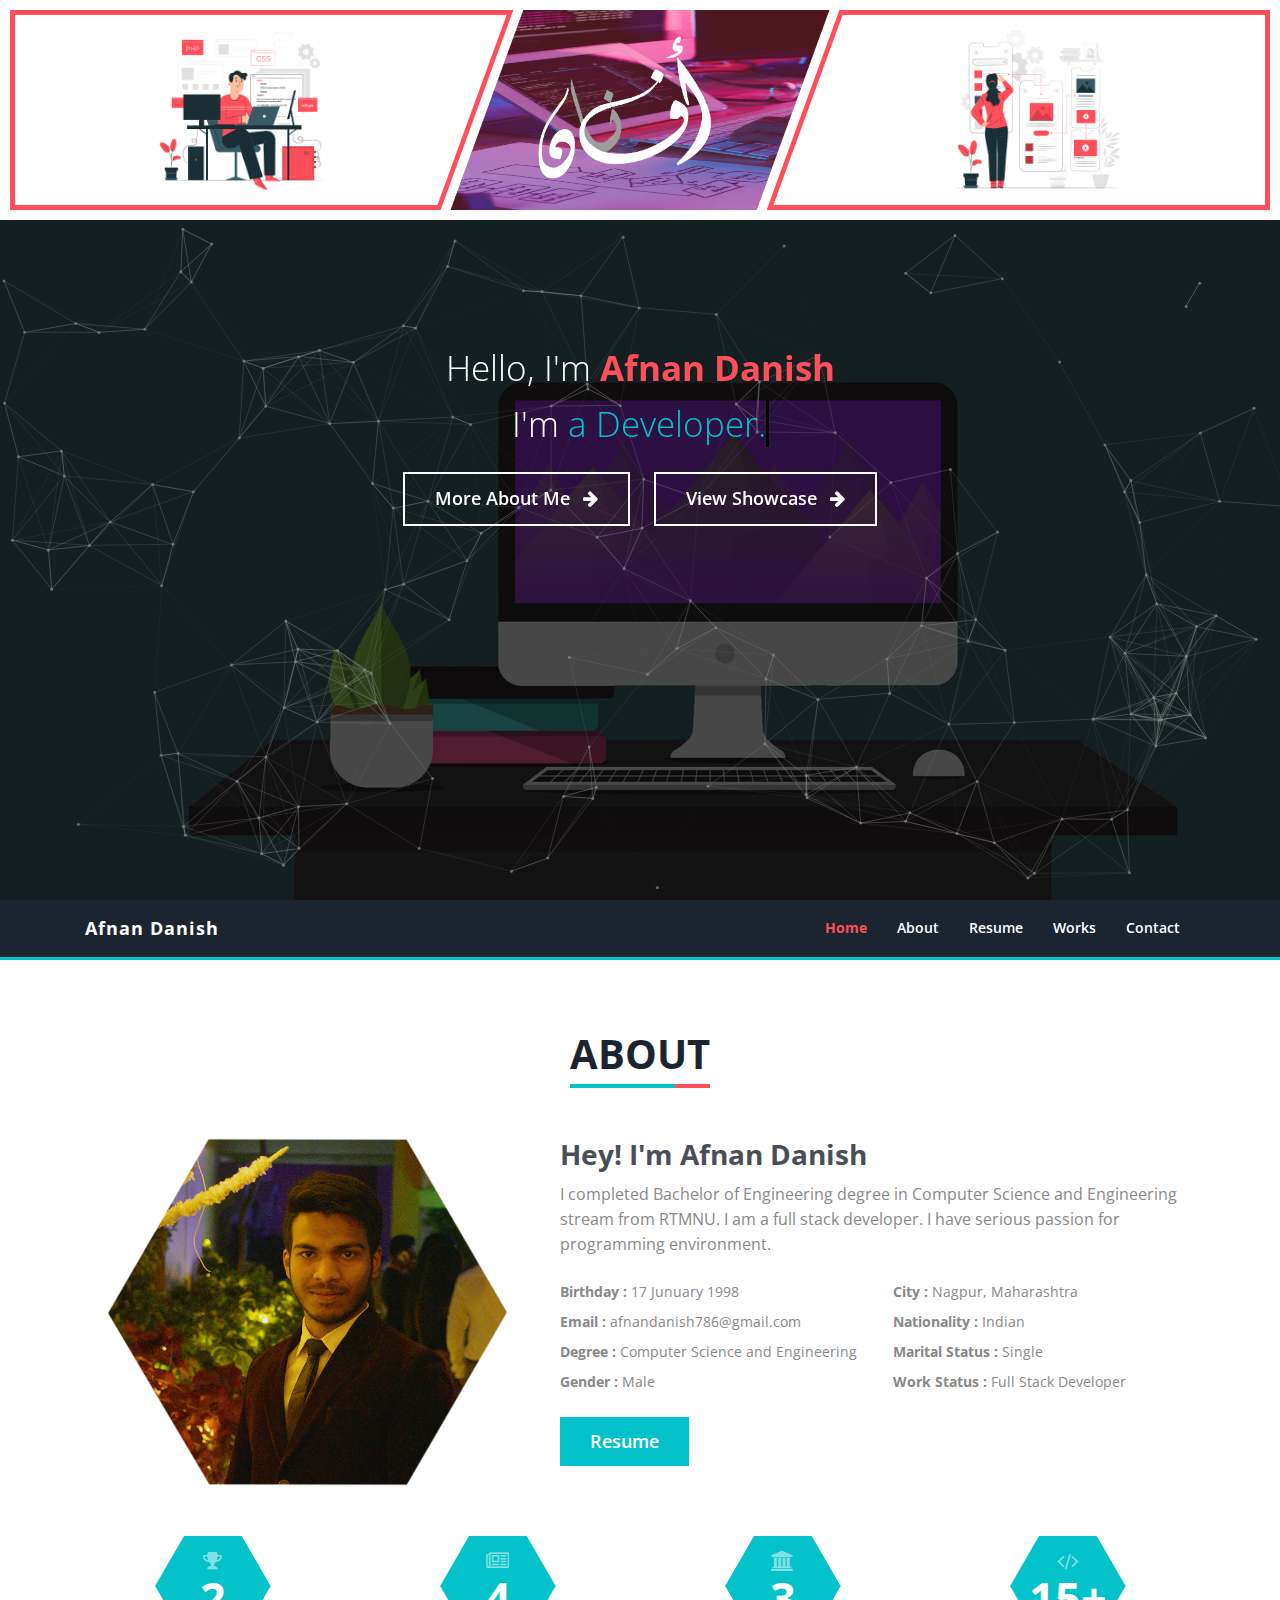
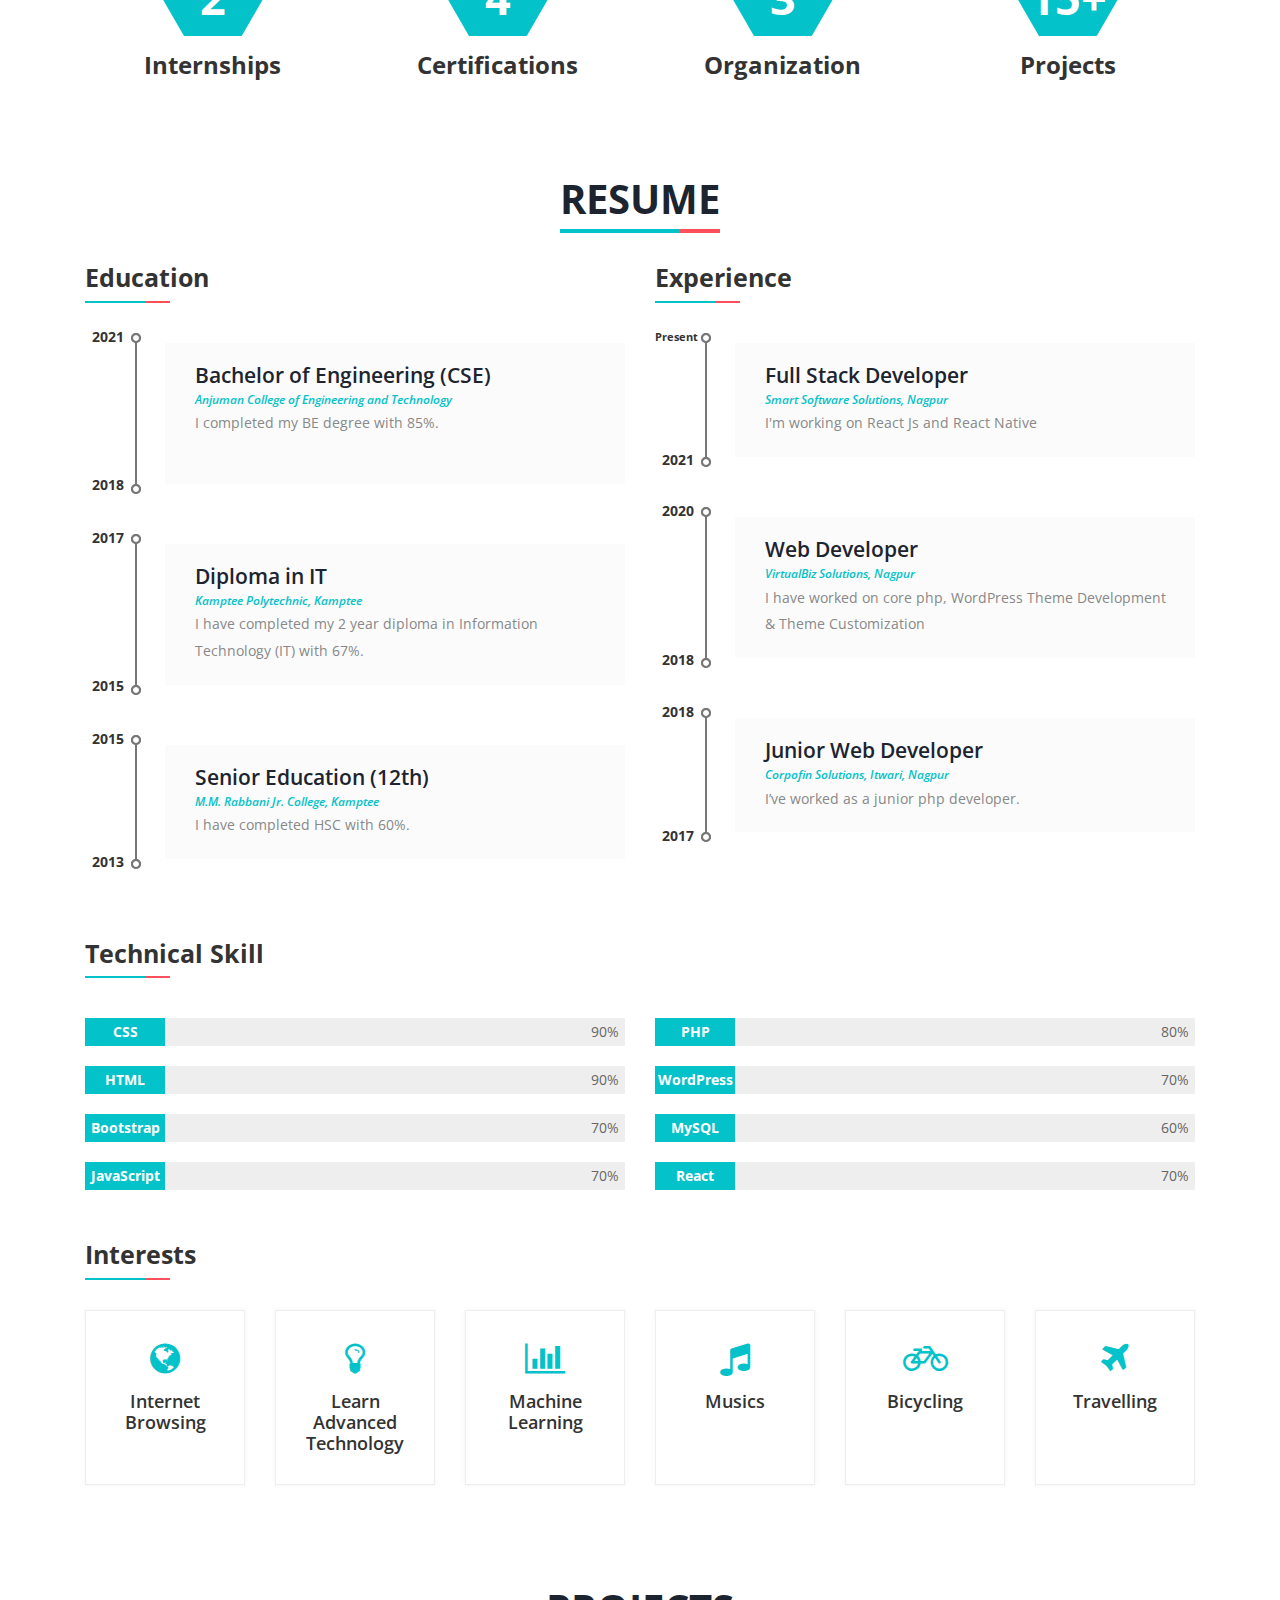
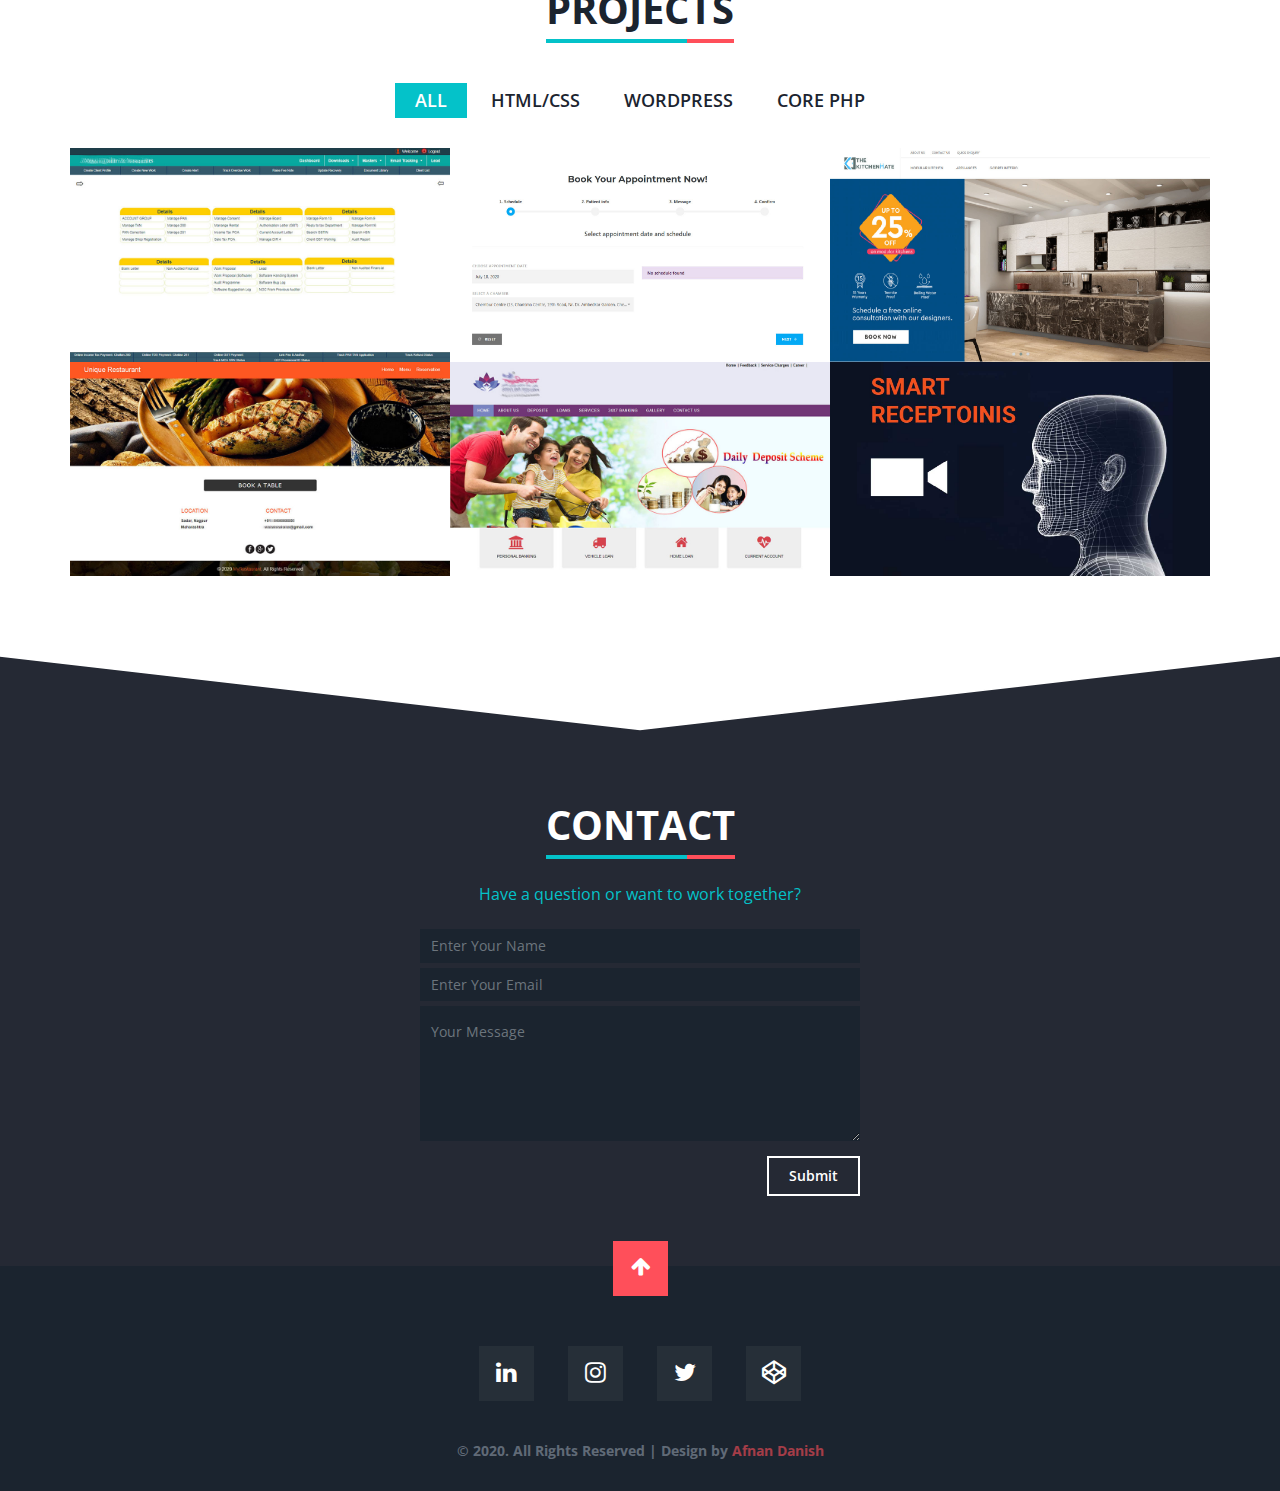
==== commit cc466323: "update" ====
--- a/index.html
+++ b/index.html
@@ -6,7 +6,7 @@
 	<meta name="viewport" content="width=device-width, initial-scale=1">
 	<title>Afnan Danish</title>
 	
-	<meta name="description" content="Afnan Danish is a Web developer and also I'm a student of Computer Science and Engineering from RTMNU University. ">
+	<meta name="description" content="Afnan Danish is a full stack developer and I completed my BE degree in Computer Science and Engineering stream from RTMNU University.">
 	<meta name="robots" content="index, follow">
 	<meta name="googlebot" content="index, follow, max-snippet:-1, max-image-preview:large, max-video-preview:-1">
 	<meta name="bingbot" content="index, follow, max-snippet:-1, max-image-preview:large, max-video-preview:-1">
@@ -14,7 +14,7 @@
 	<meta property="og:locale" content="en_US">
 	<meta property="og:type" content="website">
 	<meta property="og:title" content="Home">
-	<meta property="og:description" content="Afnan Danish is a Web developer and also I'm a student of Computer Science and Engineering from RTMNU University.">
+	<meta property="og:description" content="Afnan Danish is a full stack developer and I completed my BE degree in Computer Science and Engineering stream from RTMNU University.">
 	<meta property="og:url" content="https://afnan-danish.github.io">
 	<meta property="og:site_name" content="Afnan Danish – Web Developer from Nagpur, India">
 	<meta property="og:image" content="https://afnan-danish.github.io/images/afnan-danish.png">
@@ -135,7 +135,7 @@
 					</div><!-- .col- -->
 					<div class="col-md-7">
 						<h2 class="name">Hey! I'm Afnan Danish</h2>
-						<p class="desc">I am just starting final year of Computer Science and Engineering studies from RTMNU. Previously I used to work as a part time freelancer since 2 year. I have serious passion for programming environment.
+						<p class="desc">I completed Bachelor of Engineering degree in Computer Science and Engineering stream from RTMNU. I am a full stack developer. I have serious passion for programming environment.
 						</p>
 						<div class="row">
 							<div class="col-lg-6 col-md-12">
@@ -149,7 +149,7 @@
 								<p class="points"><strong>City :</strong> Nagpur, Maharashtra</p>
 								<p class="points"><strong>Nationality :</strong> Indian</p>
 								<p class="points"><strong>Marital Status :</strong> Single</p>
-								<p class="points"><strong>Work Status :</strong> Web Developer</p>
+								<p class="points"><strong>Work Status :</strong> Full Stack Developer</p>
 							</div>	
 						</div>
 						<a href="#resume" class="resume-btn">Resume</a>
@@ -185,7 +185,7 @@
 					<div class="box-wrap">
 						<div class="box">
 							<i class="fa fa-university"></i>
-							<span class="number">2</span>
+							<span class="number">3</span>
 						</div>
 					</div>
 					<div class="content">
@@ -227,10 +227,10 @@
 							<div class="inner-box">
 								<h4 class="title">Bachelor of Engineering (CSE)</h4>
 								<p class="desc">Anjuman College of Engineering and Technology</p>
-								<p class="info">I'm pursuing BE final year.<br><br></p>
+								<p class="info">I completed my BE degree with 85%.<br><br></p>
 							</div>
 							<span class="number">
-								<span class="start present">Present</span>
+								<span class="start">2021</span>
 								<span class="end">2018</span>
 							</span>
 						</li>
@@ -266,12 +266,24 @@
 						<li>
 							<span></span>
 							<div class="inner-box">
-								<h4 class="title">Freelance</h4>
-								<p class="desc">Online</p>
-								<p class="info">I'm working on core php, WordPress Theme Development & Theme Customization</p>
+								<h4 class="title">Full Stack Developer</h4>
+								<p class="desc">Smart Software Solutions, Nagpur</p>
+								<p class="info">I'm working on React Js and React Native</p>
 							</div>
 							<span class="number">
 								<span class="start present">Present</span>
+								<span class="end">2021</span>
+							</span>
+						</li>
+						<li>
+							<span></span>
+							<div class="inner-box">
+								<h4 class="title">Web Developer</h4>
+								<p class="desc">VirtualBiz Solutions, Nagpur</p>
+								<p class="info">I have worked on core php, WordPress Theme Development & Theme Customization</p>
+							</div>
+							<span class="number">
+								<span class="start">2020</span>
 								<span class="end">2018</span>
 							</span>
 						</li>
@@ -322,7 +334,7 @@
 								<div class="bar d-flex">
 									<div class="content">JavaScript</div>
 									<div class="fill-box"><div class="fill" data-count="50" ></div></div>
-									<div class="per">50%</div>
+									<div class="per">70%</div>
 					             </div>
 							</div>
 						</div>
@@ -350,9 +362,9 @@
 							</div>
 							<div class="skill-bar">
 								<div class="bar d-flex">
-									<div class="content">Python</div>
-									<div class="fill-box"><div class="fill" data-count="10" ></div></div>
-									<div class="per">10%</div>
+									<div class="content">React</div>
+									<div class="fill-box"><div class="fill" data-count="70" ></div></div>
+									<div class="per">70%</div>
 					             </div>
 							</div>
 						</div><!-- .skill .col- -->
@@ -580,11 +592,11 @@
              		<i class="fa fa-instagram"></i>
             	</div>
           	</a>
-          	<a href="#" target="_blank">
+          	<!-- <a href="#" target="_blank">
             	<div class="icon" id="icon-3">
               		<i class="fa fa-facebook"></i>
             	</div>
-          	</a>
+          	</a> -->
           	<a href="#"  target="_blank">
             	<div class="icon" id="icon-4">
               		<i class="fa fa-twitter"></i>
